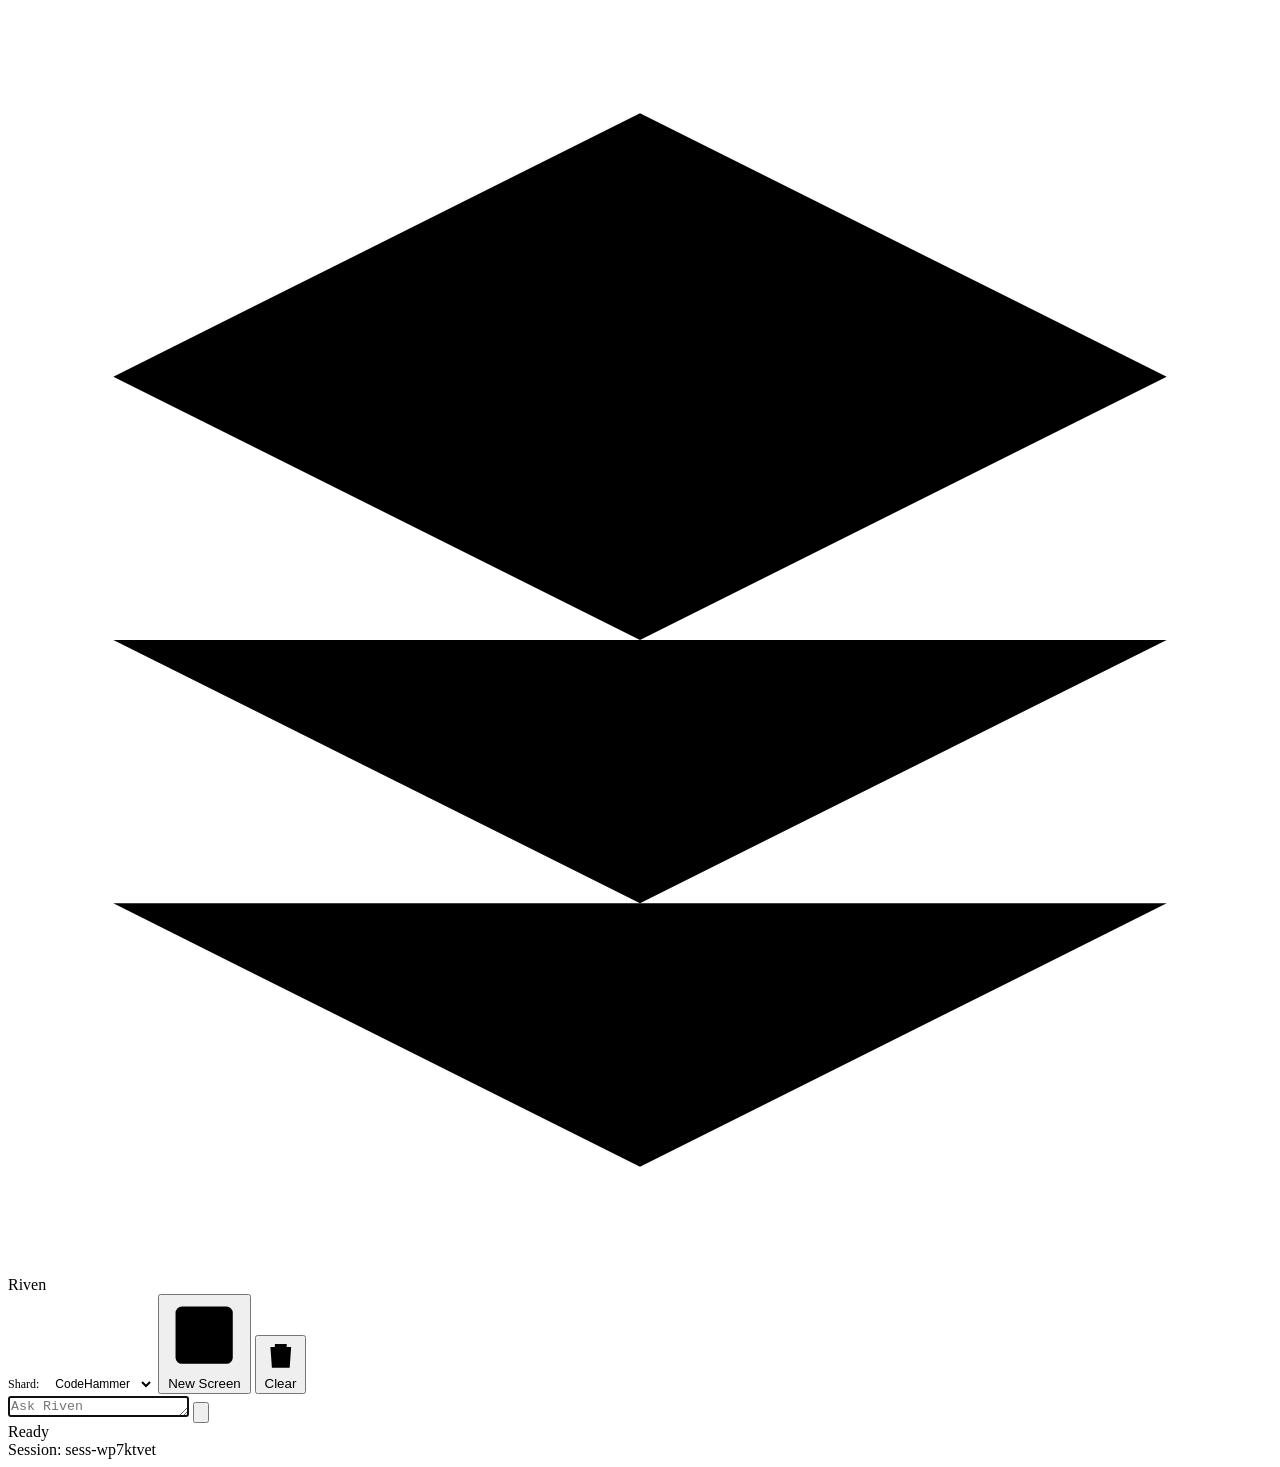
==== webui/index.html @ 8a87f133 "webui: fix tool call rendering, empty message suppression, and styling - Fix tool_result reading 'co" ====
<!DOCTYPE html>
<html lang="en">
<head>
  <meta charset="UTF-8">
  <meta name="viewport" content="width=device-width, initial-scale=1.0">
  <meta http-equiv="Cache-Control" content="no-cache, no-store, must-revalidate">
  <meta http-equiv="Pragma" content="no-cache">
  <meta http-equiv="Expires" content="0">
  <title>Riven Chat</title>
  <link rel="stylesheet" href="/ui/style.css?v=5">
</head>
<body>

<div id="app">
  <!-- Header -->
  <header id="header">
    <div class="logo">
      <span class="logo-icon">
        <svg viewBox="0 0 24 24" xmlns="http://www.w3.org/2000/svg">
          <path d="M12 2L2 7l10 5 10-5-10-5zM2 17l10 5 10-5M2 12l10 5 10-5"/>
        </svg>
      </span>
      Riven
    </div>

    <div class="header-actions">
      <label for="shard-select" style="font-size:12px;color:var(--text-muted);">Shard:</label>
      <select id="shard-select" style="
        background: var(--bg-tertiary);
        border: 1px solid var(--border);
        border-radius: 4px;
        color: var(--text-primary);
        font-size: 12px;
        padding: 4px 8px;
        outline: none;
      ">
        <option value="codehammer">CodeHammer</option>
        <option value="scribe">Scribe</option>
        <option value="testhammer">TestHammer</option>
      </select>

      <button class="btn" id="new-screen-btn" title="Open a new code view window">
        <svg viewBox="0 0 24 24"><rect x="3" y="3" width="18" height="18" rx="2"/><path d="M9 3v18M3 9h6"/></svg>
        New Screen
      </button>

      <button class="btn" id="clear-session-btn" title="Clear session and messages">
        <svg viewBox="0 0 24 24"><path d="M3 6h18M8 6V4h8v2M19 6l-1 14H6L5 6"/></svg>
        Clear
      </button>
    </div>
  </header>

  <!-- Main -->
  <div id="main">
    <div id="chat-area">
      <!-- Messages -->
      <div id="messages"></div>

      <!-- Input -->
      <div id="input-area">
        <textarea
          id="message-input"
          placeholder="Ask Riven something..."
          rows="1"
        ></textarea>
        <button id="send-btn" title="Send">
          <svg viewBox="0 0 24 24">
            <line x1="22" y1="2" x2="11" y2="13"/>
            <polygon points="22 2 15 22 11 13 2 9 22 2"/>
          </svg>
        </button>
      </div>
    </div>
  </div>

  <!-- Status bar -->
  <div id="status-bar">
    <div class="status-item">
      <div class="dot" id="status-dot"></div>
      <span id="status-text">Ready</span>
    </div>
    <div class="status-item">
      Session: <span id="session-display">—</span>
    </div>
  </div>
</div>

<!-- Error banner -->
<div id="error-banner" class="error-banner" style="display:none">
  <svg viewBox="0 0 24 24"><circle cx="12" cy="12" r="10"/><line x1="12" y1="8" x2="12" y2="12"/><line x1="12" y1="16" x2="12.01" y2="16"/></svg>
  <span id="error-text"></span>
</div>


<script>
(function() {
  // ── State ──────────────────────────────────────────────
  let sessionId = localStorage.getItem('riven_session') || generateSessionId();
  localStorage.setItem('riven_session', sessionId);
  document.getElementById('session-display').textContent = sessionId;

  let isStreaming = false;
  let currentEventSource = null;
  let pendingThinking = null;   // {element, buffer}
  let thinkingId = 0;           // track thinking blocks to create new elements

  // ── Helpers ────────────────────────────────────────────
  function generateSessionId() {
    return 'sess-' + Math.random().toString(36).slice(2, 10);
  }

  function scrollToBottom() {
    const msgs = document.getElementById('messages');
    msgs.scrollTop = msgs.scrollHeight;
  }

  function escapeHtml(str) {
    return String(str)
      .replace(/&/g, '&amp;')
      .replace(/</g, '&lt;')
      .replace(/>/g, '&gt;')
      .replace(/"/g, '&quot;');
  }

  function cleanToken(token) {
    // Strip timestamps like [2026-04-28 17:13] or [2026-04-28 17:27] and leading newlines
    return token.replace(/\[\d{4}-\d{2}-\d{2} [\d:]+\]/g, '').replace(/^[\n\r]+/, '');
  }

  function cleanContent(content) {
    if (!content) return '';
    let text = String(content);
    // Strip timestamps
    text = cleanToken(text);
    return text;
  }

  function extractToolCalls(content) {
    // Extract [tool_calls]JSON[/tool_calls] from content and parse
    if (!content) return [];
    const match = String(content).match(/\[tool_calls\]\s*([\s\S]*?)\s*\[\/tool_calls\]/);
    if (!match) {
      console.log('extractToolCalls: no match in', content?.slice(0, 100));
      return [];
    }
    try {
      const parsed = JSON.parse(match[1]);
      console.log('extractToolCalls: parsed', parsed);
      return parsed;
    } catch (e) {
      console.error('Failed to parse tool_calls:', e, 'raw:', match[1]);
      return [];
    }
  }

  function setStatus(connected, msg) {
    const dot = document.getElementById('status-dot');
    const text = document.getElementById('status-text');
    dot.className = 'dot' + (connected ? (connected === 'error' ? ' error' : ' connected') : '');
    text.textContent = msg || (connected ? 'Connected' : 'Ready');
  }

  function showError(msg) {
    const banner = document.getElementById('error-banner');
    document.getElementById('error-text').textContent = msg;
    banner.style.display = 'flex';
    scrollToBottom();
  }

  function hideError() {
    document.getElementById('error-banner').style.display = 'none';
  }

  function setInputEnabled(enabled) {
    document.getElementById('message-input').disabled = !enabled;
    document.getElementById('send-btn').disabled = !enabled;
    isStreaming = !enabled;
  }

  // ── Message builders ────────────────────────────────────
  function appendMessage(role, content) {
    const msgs = document.getElementById('messages');
    const div = document.createElement('div');
    div.className = `message ${role}`;

    if (role === 'user' || role === 'assistant') {
      const label = role === 'assistant' ? 'Riven' : 'User';
      div.innerHTML = `
        <div class="message-role">${label}</div>
        <div class="message-content">${escapeHtml(cleanContent(content))}</div>
      `;
    } else if (role === 'thinking') {
      div.innerHTML = `
        <div class="thinking-header">
          <span class="thinking-label">Thinking</span>
        </div>
        <div class="thinking-content"></div>
      `;
    } else if (role === 'tool-call') {
      div.innerHTML = `
        <div class="tool-call-header">
          <span class="tool-call-name">${escapeHtml(content.name)}</span>
          <span>⚡</span>
        </div>
        ${content.args ? `<div class="tool-call-args">${escapeHtml(JSON.stringify(content.args, null, 2))}</div>` : ''}
      `;
    } else if (role === 'tool-result') {
      const isError = !!content.error;
      div.innerHTML = `
        <div class="tool-result-header">↩ ${escapeHtml(content.name)} ${isError ? '❌' : '✓'}</div>
        <div class="tool-result-body">${escapeHtml(content.result || content.error || '(empty)')}</div>
      `;
    }

    msgs.appendChild(div);
    scrollToBottom();
    return div;
  }

  function streamToken(token) {
    // Skip empty tokens
    const cleaned = cleanToken(token);
    if (!cleaned) return;
    
    const msgs = document.getElementById('messages');
    let last = msgs.lastElementChild;
    if (!last || !last.classList.contains('assistant') || last.dataset.streaming !== 'true') {
      last = appendMessage('assistant', '');
      last.dataset.streaming = 'true';
    }
    const contentDiv = last.querySelector('.message-content');
    contentDiv.textContent += cleaned;
    scrollToBottom();
  }

  // ── SSE streaming ────────────────────────────────────────
  async function sendMessage(text) {
    if (isStreaming || !text.trim()) return;

    hideError();
    setInputEnabled(false);
    setStatus(true, 'Waiting for response...');

    // Show user message
    appendMessage('user', text);
    document.getElementById('message-input').value = '';
    pendingThinking = null;  // Reset thinking state
    thinkingId = 0;

    const shard = document.getElementById('shard-select').value;

    try {
      const response = await fetch('/api/v1/messages', {
        method: 'POST',
        headers: { 'Content-Type': 'application/json' },
        body: JSON.stringify({
          message: text,
          stream: true,
          session_id: sessionId,
          shard_name: shard,
        }),
      });

      if (!response.ok) {
        const err = await response.json().catch(() => ({ detail: response.statusText }));
        throw new Error(err.detail || `HTTP ${response.status}`);
      }

      setStatus(true, 'Receiving stream...');

      const reader = response.body.getReader();
      const decoder = new TextDecoder();
      let buffer = '';
      let pendingToolCall = null;

      while (true) {
        const { done, value } = await reader.read();
        if (done) break;

        buffer += decoder.decode(value, { stream: true });
        const lines = buffer.split('\n');
        buffer = lines.pop();

        for (const line of lines) {
          if (!line.startsWith('data: ')) continue;
          const raw = line.slice(6).trim();
          if (!raw) continue;

          let event;
          try { event = JSON.parse(raw); } catch { continue; }

          if (event.token !== undefined) {
            pendingThinking = null;  // End thinking block, next one gets new element
            streamToken(event.token);
          }
          else if (event.thinking !== undefined) {
            if (!pendingThinking) {
              thinkingId++;
              pendingThinking = { id: thinkingId, element: appendMessage('thinking', {}), buffer: '' };
            }
            pendingThinking.buffer += cleanToken(event.thinking);
            const contentEl = pendingThinking.element.querySelector('.thinking-content');
            if (contentEl) contentEl.textContent = pendingThinking.buffer;
          }
          else if (event.tool_call !== undefined) {
            pendingThinking = null;  // End thinking block
            pendingToolCall = event.tool_call;
            appendMessage('tool-call', { name: event.tool_call.name, args: event.tool_call.args });
          }
          else if (event.tool_result !== undefined) {
            if (pendingToolCall) {
              pendingToolCall = null;
            }
            const res = event.tool_result;
            appendMessage('tool-result', {
              name: res.name || 'tool',
              result: res.content,  // Backend yields 'content', not 'result'
              error: res.error,
            });
          }
          else if (event.error !== undefined) {
            showError(event.error);
          }
          else if (event.done !== undefined) {
            // Mark last assistant message as no longer streaming
            const msgs = document.getElementById('messages');
            const last = msgs.lastElementChild;
            if (last && last.dataset.streaming === 'true') {
              last.dataset.streaming = 'false';
            }
          }
        }
      }

      setStatus(true, 'Done');
    } catch (e) {
      showError(e.message);
      setStatus(false, 'Error');
    } finally {
      setInputEnabled(true);
    }
  }

  // ── Form handling ───────────────────────────────────────
  const form = document.getElementById('chat-form');
  const input = document.getElementById('message-input');
  const sendBtn = document.getElementById('send-btn');

  // Auto-grow textarea
  input.addEventListener('input', () => {
    input.style.height = 'auto';
    input.style.height = Math.min(input.scrollHeight, 200) + 'px';
  });

  // Enter to send (Shift+Enter for newline)
  input.addEventListener('keydown', (e) => {
    if (e.key === 'Enter' && !e.shiftKey) {
      e.preventDefault();
      sendMessage(input.value);
    }
  });

  sendBtn.addEventListener('click', () => {
    sendMessage(input.value);
  });

  const screenBtn = document.getElementById('new-screen-btn');
  screenBtn.addEventListener('click', () => {
    window.open('/module/file/screens', '_blank', 'width=1100,height=700');
  });

  const clearSessionBtn = document.getElementById('clear-session-btn');
  clearSessionBtn.addEventListener('click', () => {
    // Clear messages
    document.getElementById('messages').innerHTML = '';
    hideError();
    // Generate new session ID
    sessionId = generateSessionId();
    localStorage.setItem('riven_session', sessionId);
    document.getElementById('session-display').textContent = sessionId;
    setStatus(false, 'Ready');
    document.getElementById('message-input').focus();
  });

  // ── Load history ─────────────────────────────────────────
  async function loadHistory() {
    try {
      // Add random cache-buster to URL to prevent any caching
      const cacheBuster = `_cb=${Date.now()}${Math.random()}`;
      const resp = await fetch(`/api/v1/history?session_id=${encodeURIComponent(sessionId)}&${cacheBuster}`, {
        cache: 'reload',  // Force fetch from network, ignore cache
        credentials: 'same-origin',
      });
      if (!resp.ok) {
        console.error('History fetch failed:', resp.status);
        return;
      }
      const data = await resp.json();
      const messages = data.messages || [];
      
      for (const msg of messages) {
        const role = msg.role;
        const content = msg.content;
        
        if (role === 'user') {
          appendMessage('user', cleanContent(content));
        } else if (role === 'assistant') {
          // Extract tool calls from [tool_calls]...[/tool_calls] wrapper in content
          const extractedToolCalls = extractToolCalls(content);
          
          // Strip [tool_calls] wrapper and timestamps to get text content
          let textContent = String(content || '').replace(/\[tool_calls\][\s\S]*?\[\/tool_calls\]/g, '');
          textContent = cleanToken(textContent);
          
          // Render tool calls first (before any assistant text)
          if (extractedToolCalls.length > 0) {
            const msgs = document.getElementById('messages');
            for (const tc of extractedToolCalls) {
              msgs.appendChild(createToolCallElement(tc));
            }
          }
          
          // Only create assistant bubble if there's actual text content
          if (textContent.trim()) {
            const div = appendMessage('assistant', textContent);
            div.dataset.streaming = 'false';
          }
        } else if (role === 'tool') {
          // Tool results have content, name/function fields
          const toolName = msg.name || msg.function || 'tool';
          const toolResult = content || '';
          appendMessage('tool-result', {
            name: toolName,
            result: toolResult,
          });
        }
      }
      
      if (messages.length > 0) {
        scrollToBottom();
      }
    } catch (e) {
      console.error('Failed to load history:', e);
    }
  }

  function createToolCallElement(toolCall) {
    const div = document.createElement('div');
    div.className = 'message tool-call';
    // Tool calls from [tool_calls] wrapper have {id, function: {name, arguments}}
    const name = toolCall.function?.name || toolCall.name || 'unknown';
    const args = toolCall.function?.arguments || toolCall.args || {};
    const hasArgs = args && typeof args === 'object' && Object.keys(args).length > 0;
    div.innerHTML = `
      <div class="tool-call-header">
        <span class="tool-call-name">${escapeHtml(name)}</span>
        <span>⚡</span>
      </div>
      ${hasArgs ? `<div class="tool-call-args">${escapeHtml(JSON.stringify(args, null, 2))}</div>` : ''}
    `;
    return div;
  }

  // ── Initialize ───────────────────────────────────────────
  setStatus(false, 'Ready');
  loadHistory();  // Load previous messages on page load
  document.getElementById('message-input').focus();
})();
</script>

<!-- Fix: the form wrapping caused issues, attach handler directly -->
<form id="chat-form" onsubmit="return false;" style="display:none"></form>
<script>
  // Remove the hidden form since we handle events directly
  document.getElementById('chat-form').remove();
</script>

</body>
</html>
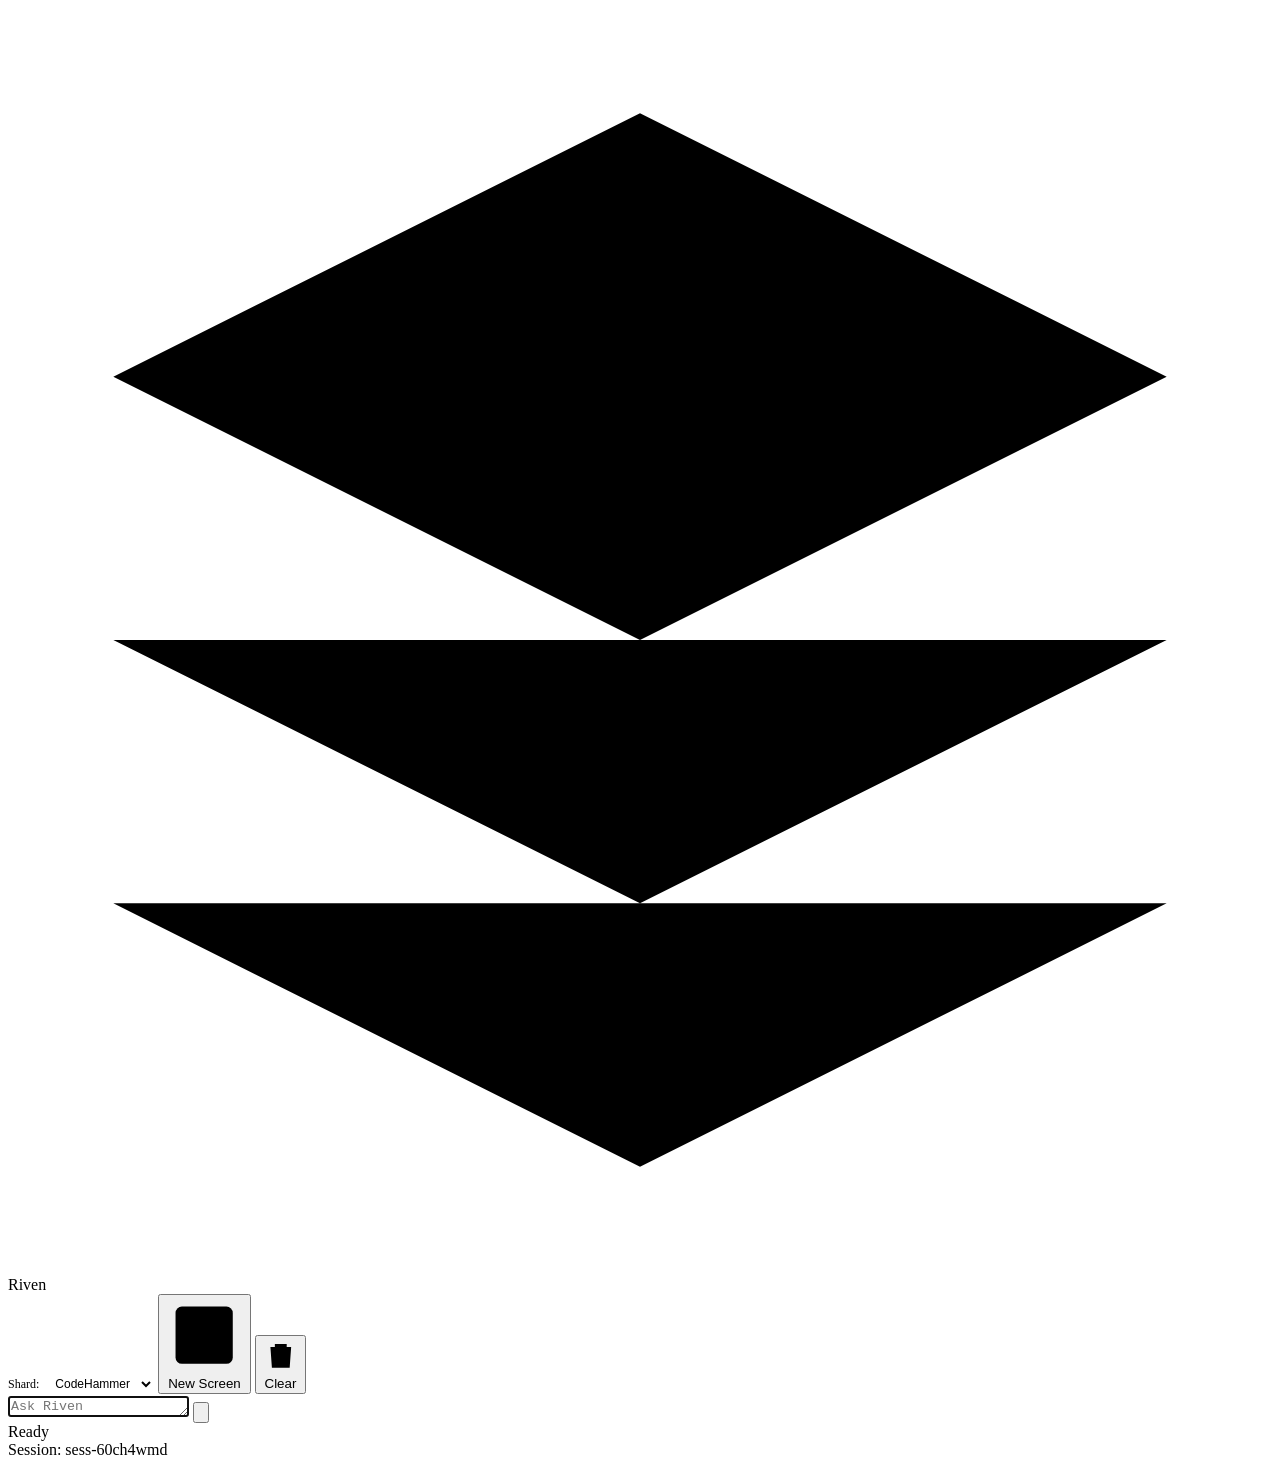
==== commit 669cb7c4: "Screen registry: per-file binding, bind/unbind/list, broadcaster awareness - Add screen_bind/unbind/" ====
--- a/webui/index.html
+++ b/webui/index.html
@@ -339,6 +339,7 @@
       setStatus(false, 'Error');
     } finally {
       setInputEnabled(true);
+      document.getElementById('message-input').focus();
     }
   }
 
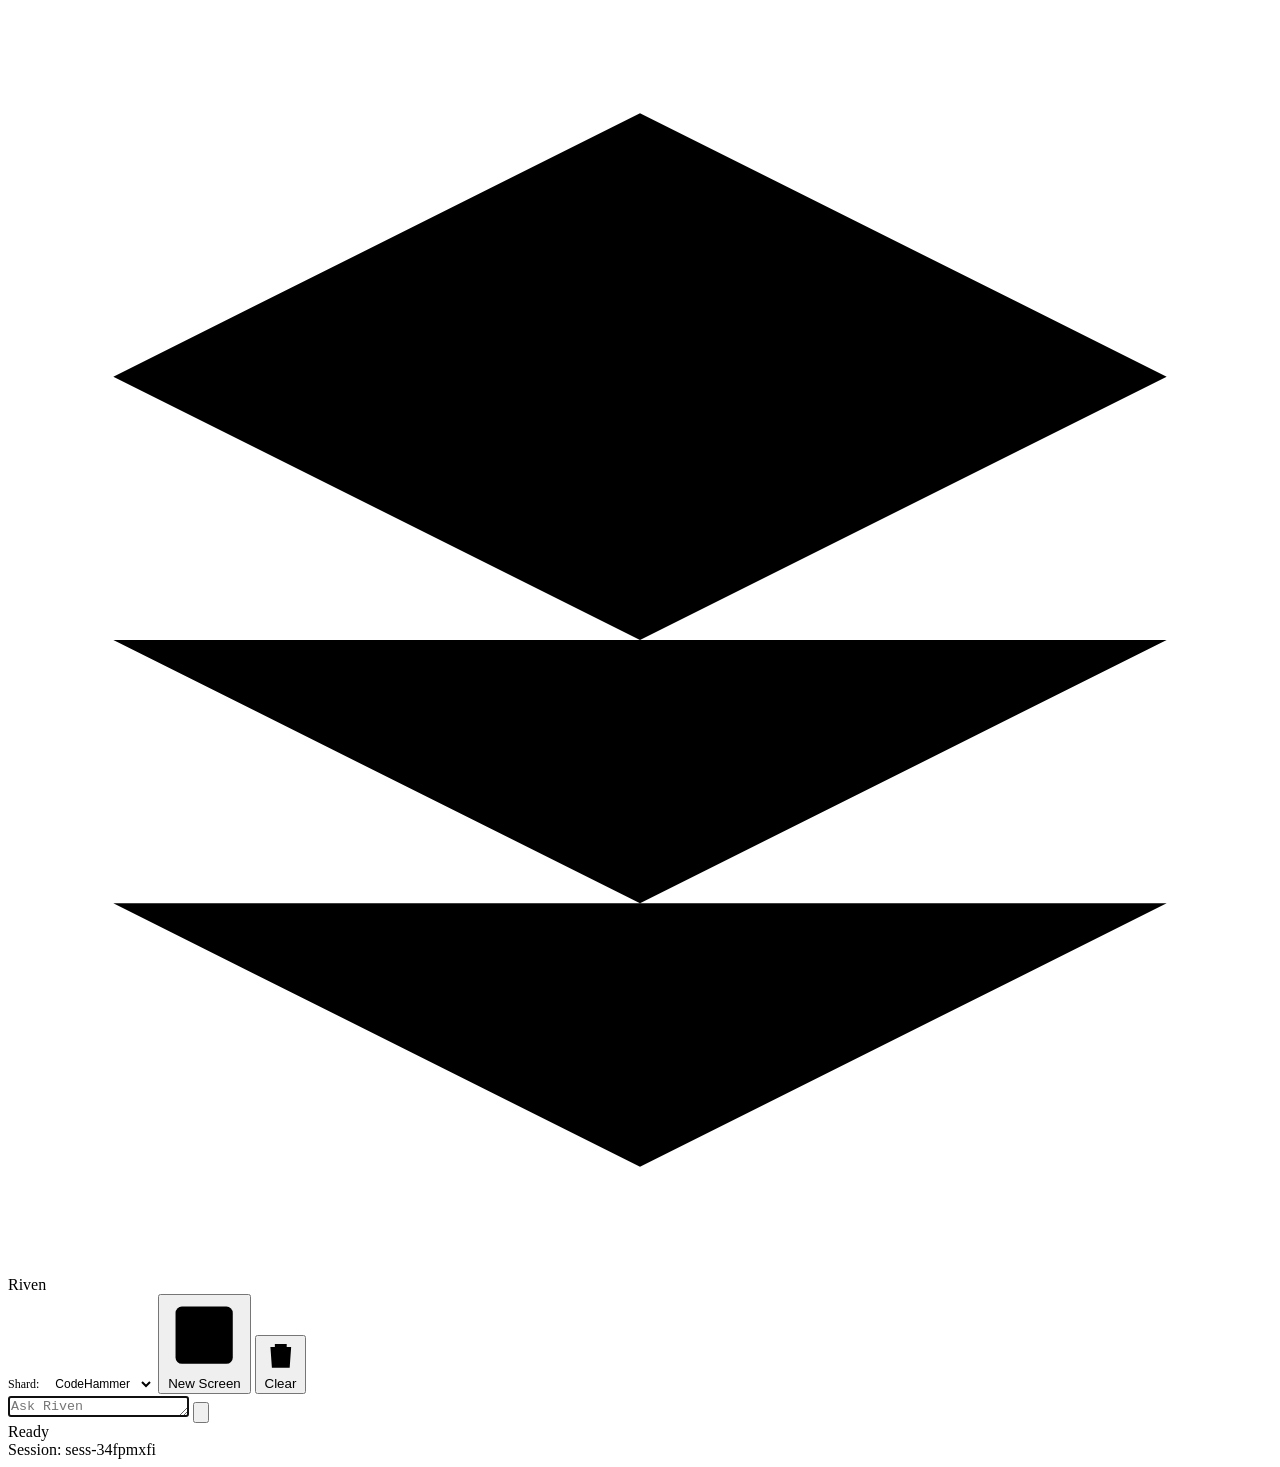
==== commit 46857ba5: "WebUI: render Riven's markdown responses (bold, code blocks, inline code) - Added parseMarkdown() — " ====
--- a/webui/index.html
+++ b/webui/index.html
@@ -178,6 +178,34 @@
     isStreaming = !enabled;
   }
 
+  // ── Markdown parser ──────────────────────────────────────
+  // Lightweight: code blocks, inline code, **bold**, _italic_, headings, lists.
+  // Escapes HTML first, then applies markdown transforms.
+  function parseMarkdown(text) {
+    if (!text) return '';
+    // Escape HTML first so user content can't break the page
+    const esc = escapeHtml(text);
+    return esc
+      // Code blocks: ```lang\n...\n```
+      .replace(/```(\w*)\n([\s\S]*?)```/g, (_m, _lang, code) =>
+        '<pre><code>' + code.trim() + '</code></pre>'
+      )
+      // Inline code: `...`
+      .replace(/`([^`]+)`/g, '<code>$1</code>')
+      // Bold: **...**
+      .replace(/\*\*(.+?)\*\*/g, '<strong>$1</strong>')
+      // Italic: _..._
+      .replace(/_(.+?)_/g, '<em>$1</em>')
+      // Headings: ### ... / ## ... / # ...
+      .replace(/^### (.+)$/gm, '<h3>$1</h3>')
+      .replace(/^## (.+)$/gm, '<h2>$1</h2>')
+      .replace(/^# (.+)$/gm, '<h1>$1</h1>')
+      // Line breaks between paragraphs
+      .replace(/\n\n/g, '</p><p>')
+      // Single line breaks
+      .replace(/\n/g, '<br>');
+  }
+
   // ── Message builders ────────────────────────────────────
   function appendMessage(role, content) {
     const msgs = document.getElementById('messages');
@@ -186,9 +214,10 @@
 
     if (role === 'user' || role === 'assistant') {
       const label = role === 'assistant' ? 'Riven' : 'User';
+      const rendered = role === 'assistant' ? parseMarkdown(content) : escapeHtml(cleanContent(content));
       div.innerHTML = `
         <div class="message-role">${label}</div>
-        <div class="message-content">${escapeHtml(cleanContent(content))}</div>
+        <div class="message-content">${rendered}</div>
       `;
     } else if (role === 'thinking') {
       div.innerHTML = `
@@ -323,11 +352,16 @@
             showError(event.error);
           }
           else if (event.done !== undefined) {
-            // Mark last assistant message as no longer streaming
+            // Re-parse streamed raw text as markdown now that stream is complete
             const msgs = document.getElementById('messages');
             const last = msgs.lastElementChild;
             if (last && last.dataset.streaming === 'true') {
               last.dataset.streaming = 'false';
+              const contentDiv = last.querySelector('.message-content');
+              if (contentDiv) {
+                const raw = contentDiv.textContent || '';
+                contentDiv.innerHTML = parseMarkdown(raw);
+              }
             }
           }
         }
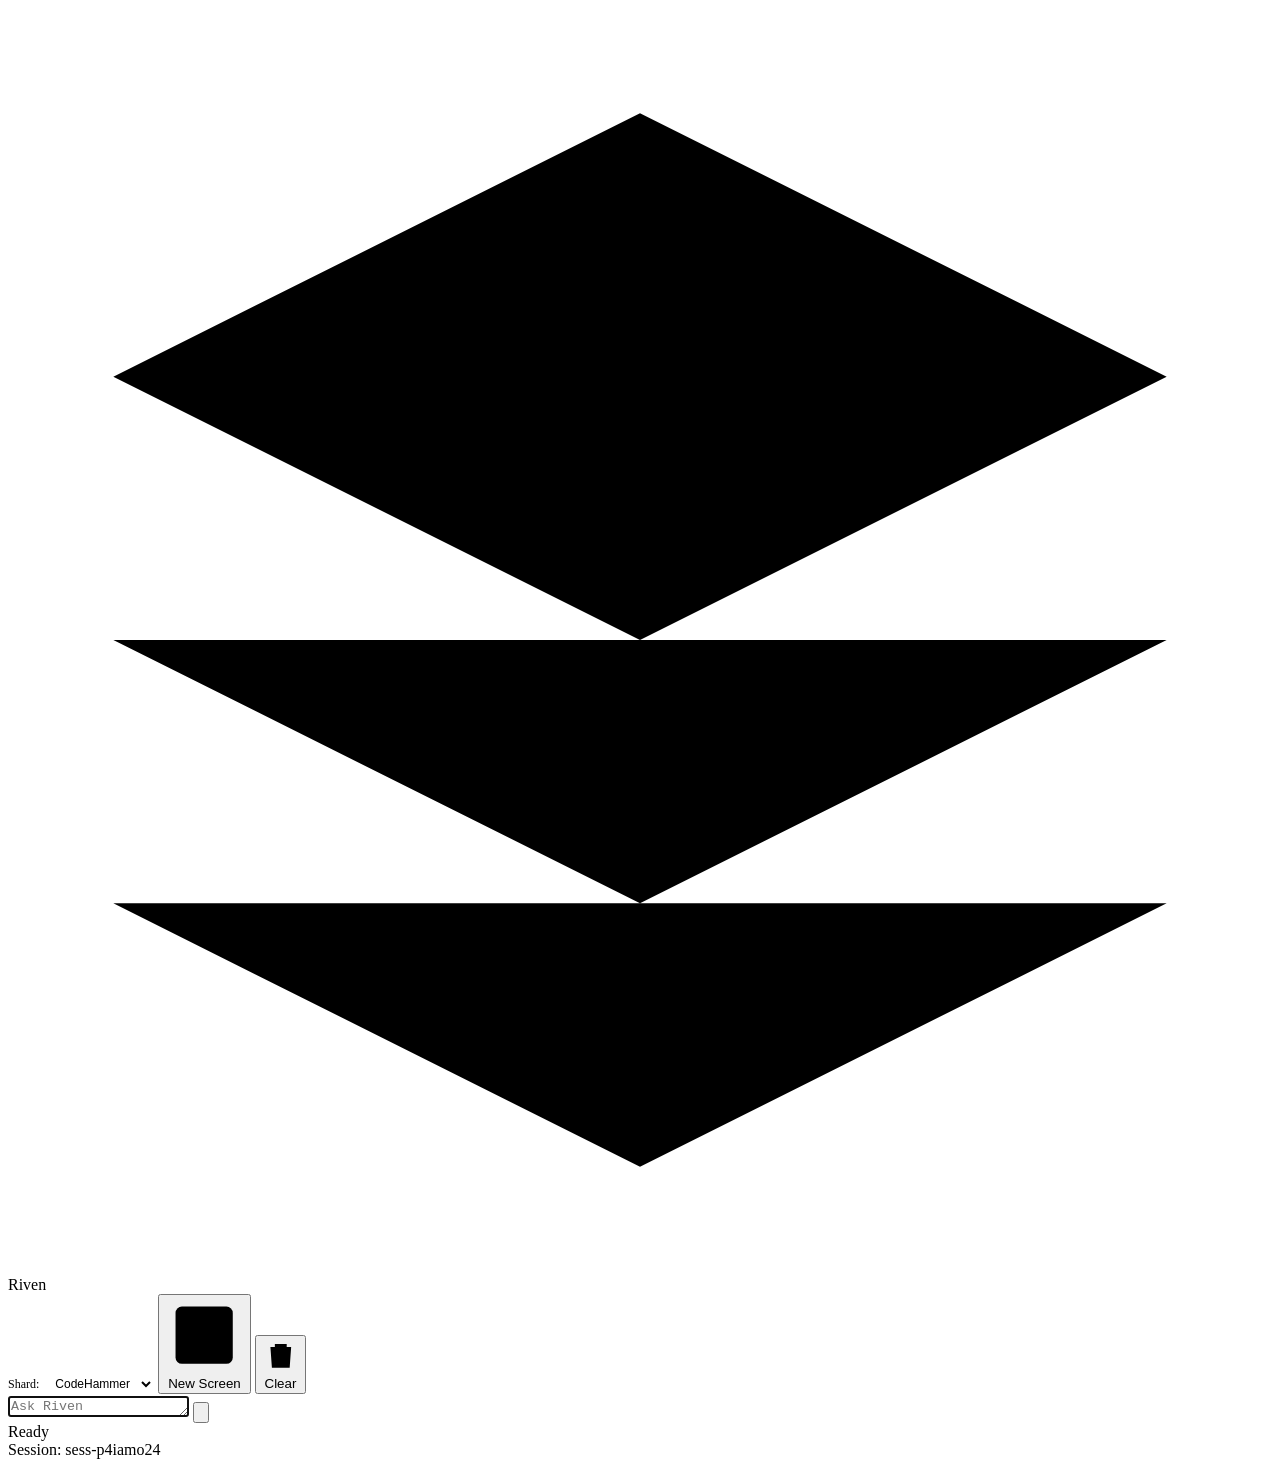
==== commit bbdcee08: "WebUI: fix history loading bug and improve file open message - Fix assistant messages appearing blan" ====
--- a/webui/index.html
+++ b/webui/index.html
@@ -214,11 +214,26 @@
 
     if (role === 'user' || role === 'assistant') {
       const label = role === 'assistant' ? 'Riven' : 'User';
-      const rendered = role === 'assistant' ? parseMarkdown(content) : escapeHtml(cleanContent(content));
-      div.innerHTML = `
-        <div class="message-role">${label}</div>
-        <div class="message-content">${rendered}</div>
-      `;
+      if (role === 'assistant') {
+        // Two-div streaming: raw text accumulator (hidden) + rendered output (visible)
+        div.innerHTML = `
+          <div class="message-role">${label}</div>
+          <div class="message-content"></div>
+          <div class="raw-accum" style="display:none" aria-hidden="true"></div>
+        `;
+        // For history loading: populate accumulator and render markdown
+        if (content) {
+          const rawEl = div.querySelector('.raw-accum');
+          const contentEl = div.querySelector('.message-content');
+          if (rawEl) rawEl.textContent = content;
+          if (contentEl) contentEl.innerHTML = parseMarkdown(content);
+        }
+      } else {
+        div.innerHTML = `
+          <div class="message-role">${label}</div>
+          <div class="message-content">${escapeHtml(cleanContent(content))}</div>
+        `;
+      }
     } else if (role === 'thinking') {
       div.innerHTML = `
         <div class="thinking-header">
@@ -248,19 +263,44 @@
   }
 
   function streamToken(token) {
-    // Skip empty tokens
     const cleaned = cleanToken(token);
     if (!cleaned) return;
-    
+
     const msgs = document.getElementById('messages');
     let last = msgs.lastElementChild;
     if (!last || !last.classList.contains('assistant') || last.dataset.streaming !== 'true') {
       last = appendMessage('assistant', '');
       last.dataset.streaming = 'true';
     }
-    const contentDiv = last.querySelector('.message-content');
-    contentDiv.textContent += cleaned;
+
+    // Append raw text to hidden accumulator
+    const rawEl = last.querySelector('.raw-accum');
+    if (rawEl) rawEl.textContent += cleaned;
+
+    // Schedule a render cycle (throttled to rAF — ~60fps)
+    scheduleMarkdownRender(last);
     scrollToBottom();
+  }
+
+  // ── Live markdown render loop ─────────────────────────────
+  // Reads raw text from .raw-accum, renders markdown to .message-content
+  // via requestAnimationFrame so it runs at ~60fps regardless of token rate.
+  let _pendingRenders = new Set();
+  let _rafScheduled = false;
+
+  function scheduleMarkdownRender(msgEl) {
+    _pendingRenders.add(msgEl);
+    if (_rafScheduled) return;
+    _rafScheduled = true;
+    requestAnimationFrame(() => {
+      _rafScheduled = false;
+      _pendingRenders.forEach(el => {
+        const raw = el.querySelector('.raw-accum');
+        const out = el.querySelector('.message-content');
+        if (raw && out) out.innerHTML = parseMarkdown(raw.textContent || '');
+      });
+      _pendingRenders.clear();
+    });
   }
 
   // ── SSE streaming ────────────────────────────────────────
@@ -352,16 +392,12 @@
             showError(event.error);
           }
           else if (event.done !== undefined) {
-            // Re-parse streamed raw text as markdown now that stream is complete
             const msgs = document.getElementById('messages');
             const last = msgs.lastElementChild;
             if (last && last.dataset.streaming === 'true') {
               last.dataset.streaming = 'false';
-              const contentDiv = last.querySelector('.message-content');
-              if (contentDiv) {
-                const raw = contentDiv.textContent || '';
-                contentDiv.innerHTML = parseMarkdown(raw);
-              }
+              // Final render pass: ensure markdown is fully applied
+              scheduleMarkdownRender(last);
             }
           }
         }
